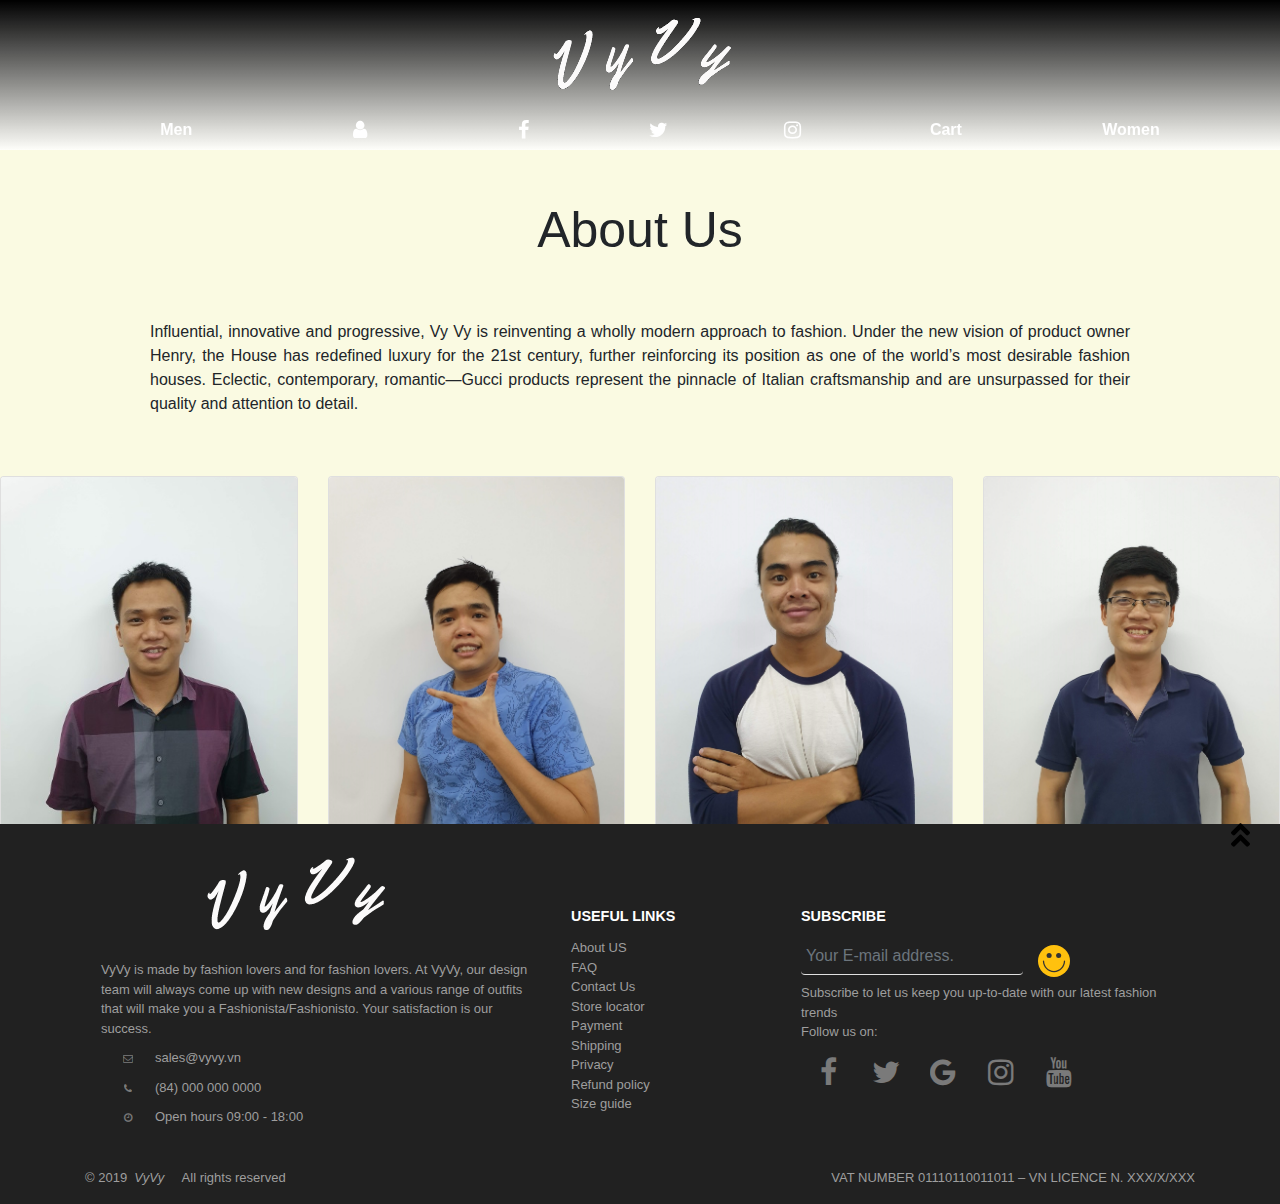
==== about.html @ 50156871 "aboutpage2" ====
<!DOCTYPE html>
<html>

<head>
  <meta charset="UTF-8">
  <link rel="stylesheet" href="https://cdnjs.cloudflare.com/ajax/libs/font-awesome/4.7.0/css/font-awesome.min.css">
  <link rel="stylesheet" href="https://stackpath.bootstrapcdn.com/bootstrap/4.3.1/css/bootstrap.min.css"
    integrity="sha384-ggOyR0iXCbMQv3Xipma34MD+dH/1fQ784/j6cY/iJTQUOhcWr7x9JvoRxT2MZw1T" crossorigin="anonymous" />
  <link rel="stylesheet" href="style.css" />
  <link rel="stylesheet" href="about.css" />
  <title>Shoes for everyone!</title>
  <meta name="viewport" content="width=device-width, initial-scale=1.0">
  <meta http-equiv="X-UA-Compatible" content="ie=edge">
</head>


<body class="newColorBody">
  <!-- START OF KHOA TEST NAV -->
  <div class="container-fluid fixtop">
    <div class="klogo">
      <img src="img/whitetoplogo.png"></div>
    <div class="container" id="menu">
      <div id="content-desktop">
        <div class="knavmenu">
          <ul>
            <li>Men
              <ul>
                <li>Collections</li>
                <li>Suits</li>
                <li>Tops</li>
                <li>Bottoms</li>
                <li>Shoes</li>
              </ul>
            </li>
          </ul>


          <ul>
            <li><a href="#" class="fa fa-user k-fa"></a></li>
          </ul>

          <ul><a href="#" class="fa fa-facebook k-fa"></a></ul>
          <ul><a href="#" class="fa fa-twitter k-fa"></a></ul>
          <ul><a href="#" class="fa fa-instagram k-fa"></a></ul>
          <ul>
            <li>Cart</li>
          </ul>


          <ul>

            <li>Women
              <ul>
                <li>Collections</li>
                <li>Dresses</li>
                <li>Tops</li>
                <li>Bottoms</li>
                <li>Sandals</li>
                
              </ul>
            </li>
          </ul>
        </div>
      </div>
   
      <div id="content-mobile">
        <div class="knavmenu">
          <ul>
            <li>Men
              <ul>
                <li>Collections</li>
                <li>Suits</li>
                <li>Tops</li>
                <li>Bottoms</li>
                <li>Shoes</li>
              </ul>
            </li>
          </ul>
          <ul>

            <li>Women
              <ul>
                <li>Collections</li>
                <li>Dresses</li>
                <li>Tops</li>
                <li>Bottoms</li>
                <li>Sandals</li>
              </ul>
            </li>
          </ul>
        </div>

      </div>
    </div>
  </div>



  <!-- END OF KHOA TEST NAV -->

  <!-- Body feature-->

  <!-- ABOUT PAGE BEGIN -->
  <div class="title container">
    <h1 class="header">About Us</h1>
  </div>
  <div class="about-vy">
    <p style="text-align:justify;">Influential, innovative and progressive, Vy Vy is reinventing a wholly modern approach to fashion. Under the new vision of product owner Henry, the House has redefined luxury for the 21st century, further reinforcing its position as one of the world’s most desirable fashion houses. Eclectic, contemporary, romantic—Gucci products represent the pinnacle of Italian craftsmanship and are unsurpassed for their quality and attention to detail.</p>
  </div>


  <div class="card-deck">
    <div class="card">
      <img src="img/henry.jpg" class="card-img-top" alt="...">
      <div class="card-body">
        <h5 class="card-title">Henry <br> Product Owner</h5>
        <p class="card-text"></p>
        <p class="card-text"><small class="text-muted"></small></p>
      </div>
    </div>
    <div class="card">
      <img src="img/khoa.jpg" class="card-img-top" alt="...">
      <div class="card-body">
        <h5 class="card-title">Khoa <br> Scrum Master</h5>
        <p class="card-text"></p>
        <p class="card-text"><small class="text-muted"></small></p>
      </div>
    </div>
    <div class="card">
      <img src="img/ray.jpg" class="card-img-top" alt="...">
      <div class="card-body">
        <h5 class="card-title">Ray <br> Developer</h5>
        <p class="card-text"></p>
        <p class="card-text"><small class="text-muted"></small></p>
      </div>
    </div>
    <div class="card">
      <img src="img/huy.jpg" class="card-img-top" alt="...">
      <div class="card-body">
        <h5 class="card-title">Huy <br> Developer</h5>
        <p class="card-text"></p>
        <p class="card-text"><small class="text-muted"></small></p>
      </div>
    </div>
  </div>
  

    <!--ABOUT PAGE END-->



    
      <!-- KHOA -->
      <!--Footer-->
      <footer class="container mt-5">
        <div class="footer container-fluid">
          <div class="footer1 container-fluid" style="padding-bottom:50px">
            <div class="container">
              <div class="navbar navbar-expand-lg navbar-light"
                style="display:inline-flexbox;justify-content:space-between">
                <div class="kfl">
                  <img src="img/botlogo.png" style="padding-left:20%">
                  <ul class="footerul">
                    <li>VyVy is made by fashion lovers and for fashion lovers. At VyVy, our design team will always come
                      up
                      with new designs and a various range of outfits that will make you a Fashionista/Fashionisto. Your
                      satisfaction is our success.
                    </li>
                    <li><i class="fa fa-envelope-o" style="font-size:10px;margin-bottom:-30px"></i>sales@vyvy.vn</li>
                    <li><i class="fa fa-phone" style="font-size:10px;margin-bottom:-40px"></i>(84) 000 000 0000</li>
                    <li><i class="fa fa-clock-o" style="font-size:10px;margin-bottom:-40px"></i>Open hours 09:00 - 18:00
                    </li>
                  </ul>
                </div>

                <div class="kfl" style="padding-top:50px">
                  <h class="footer-heading" style="margin-left:20px">USEFUL LINKS</h>
                  <ul class="footerul" style="margin-left:20px">
                    <li><a id="footerlink" href="#">About US</a></li>
                    <li><a id="footerlink" href="#">FAQ</a></li>
                    <li><a id="footerlink" href="#">Contact Us</a></li>
                    <li><a id="footerlink" href="#">Store locator</a></li>
                    <li><a id="footerlink" href="#">Payment</a></li>
                    <li><a id="footerlink" href="#">Shipping</a></li>
                    <li><a id="footerlink" href="#">Privacy</a></li>
                    <li><a id="footerlink" href="#">Refund policy</a></li>
                    <li><a id="footerlink" href="#">Size guide</a></li>
                  </ul>
                </div>
                <div class="kfl" style="padding-top:50px">
                  <h class="footer-heading">SUBSCRIBE</h>
                  <ul class="footerul">
                    <li>
                      <form class="form-inline" >

                        <label class="sr-only" for="inlineFormInputName2">Name</label>
                        <input type="text" class="form-control mb-2 mr-sm-2 kinput" id="inlineFormInputName2"
                          placeholder="Your E-mail address.">

                        <input type="submit" id="mybutton"></input>
                      </form>
                    </li>
                    <li>Subscribe to let us keep you up-to-date with our latest fashion trends</li>
                    <li>Follow us on:</li>
                    <li><a href="#" class="fa fa-facebook"></a>
                      <a href="#" class="fa fa-twitter"></a>
                      <a href="#" class="fa fa-google"></a>
                      <a href="#" class="fa fa-instagram"></a>
                      <a href="#" class="fa fa-youtube"></a></li>
                  </ul>
                </div>
              </div>
            </div>

          </div>
          <!-- THIS IS TO MAKE ANOTHER FOOTER RIGHTBELOW -->
          <div class="footer2 container-fluid ktopline">
            <div class="container copyrightcontent">
              <ul id="copyrightcontent">
                <li id="copyrightcontent">© 2019 <span style="font-style:italic"> &nbspVyVy &nbsp</span> &nbsp All
                  rights reserved</li>

              </ul>
              <ul id="copyrightcontent">
                <li id="copyrightcontent">VAT NUMBER 01110110011011 – VN LICENCE N. XXX/X/XXX </li>
              </ul>
            </div>
          </div>


        </div>
      </footer>


    </section>
    <a href="#"><img src="img/gototop.svg" class="backtotop" title="Go back to top"></i></a>




    <script src="https://code.jquery.com/jquery-3.3.1.slim.min.js"
      integrity="sha384-q8i/X+965DzO0rT7abK41JStQIAqVgRVzpbzo5smXKp4YfRvH+8abtTE1Pi6jizo"
      crossorigin="anonymous"></script>
    <script src="https://cdnjs.cloudflare.com/ajax/libs/popper.js/1.14.7/umd/popper.min.js"
      integrity="sha384-UO2eT0CpHqdSJQ6hJty5KVphtPhzWj9WO1clHTMGa3JDZwrnQq4sF86dIHNDz0W1"
      crossorigin="anonymous"></script>
    <script src="https://stackpath.bootstrapcdn.com/bootstrap/4.3.1/js/bootstrap.min.js"
      integrity="sha384-JjSmVgyd0p3pXB1rRibZUAYoIIy6OrQ6VrjIEaFf/nJGzIxFDsf4x0xIM+B07jRM"
      crossorigin="anonymous"></script>

</body>

</html>
---- style.css ----
/* Navbar CSS*/
#r-navbar-h {
  position: fixed;
  width: 100%;
  z-index: 2;
  background: linear-gradient(to bottom, #333231 0%, rgba(37,33,30,0) 100%);
  border-radius: 0;
  border: 0;
}
#r-navbar-h:hover {
  background-color: black;
}
.nav-content-container {
  display: flex;
  flex-direction: column;
  width: 100%
}
.nav-link {
  color: white;
}
.r-logo-img {
    margin-top: 10px;
    margin: 0 auto;
}

.gender-style {
    font-size: 25px;
}

nav li {
    padding: 20px;
}

.dropdown-menu {
    display: none;
    position: relative;
}

.mid-font {
    font-size: 25px;
    color: grey;
}

/* Left Nav bar */

.show {
  display: flex !important;
}
.dropdown-menu a:hover {
    background-color: grey;
}

.center-menu:hover .dropdown-menu {
    display: block;
}

.center-menu:hover .menu-button {
    background-color: transparent;
}

.center-menu:hover .dropdown-menu {
    display: flex;
}

.center-menu:hover .menu-button {
    background-color: transparent;

    /* Left Nav bar */

    /* Right Nav bar */
}

.center-menu1:hover .dropdown-menu {
    display: block;
}

.center-menu1:hover .menu-button {
    background-color: transparent;
}

.center-menu1:hover .dropdown-menu {
    display: flex;
}

/* Right Nav bar */

/* // Navbar CSS // */
/* Dropdown box */
.cust-drop {
  background-color: black;
}
.cust-drop a{
  color: white;
}

/*Middle*/
.section1 {

    height: 100vh;

}

.mkt-middle {
    display: flex;
    justify-content: center;
    width: 80%;
}

.section2 {
    width: 50%;
    height: 30%;
}

.kfooter {
    background-color: white;
    color: red;
}

.footer {
    display: flex;
    align-items: flex-end;
    justify-content: space-between;
    flex-wrap: wrap;
    height: auto;
    background-color: #212121;
    position: absolute;
    left: 0;
    right: 0;
    width: 100%;
    color: red;
    /* padding-bottom: 10px; */
}

.footer1 {
    display: flex;
    align-items: flex-end;
    justify-content: space-between;
    flex-wrap: wrap;
    height: auto;
    background-color: #212121;
    left: 0;
    right: 0;
    width: 100%;
    color: red;
    /* padding-bottom: 10px; */
}

.mkt-img {
    width: auto;
    height: 100%;
    /* Magic! */
    max-height: 43vh;
    justify-content: center;
    display: flex;
    margin-right: auto;
    margin-left: auto;


}

.mkt-middle {
    margin-top: 30px;
    justify-content: center;
}

/* this line should cover all page background-color, add to global later*/
.background-cover {
    /* background-image: url("https://encrypted-tbn0.gstatic.com/images?q=tbn:ANd9GcSEf2Cy1LoVlK8DS5nXKuWcp-Rj7kGvHmRHvFrRotINDenO2D0H"  ) */

    display: cover;
}

.newColorBody {
    background-color: rgb(250, 250, 226);
}

.mkt-text2 {
    display: flex;
    align-items: center;
    justify-content: center;
    flex-wrap: wrap;

}

.mkt-text3 {
    display: flex;
    justify-content: center;
    margin-top: 20px;
}

.divide {
    color: red;
}

.footer2 {
    display: flex;
    align-items: flex-end;
    justify-content: space-between;
    flex-wrap: wrap;
    height: auto;
    background-color: #212121;
    left: 0;
    right: 0;
    width: 100%;
    color: red;
    /* padding-bottom: 10px; */
}

.footerul {
    list-style: none;
    color: #9e9e9e;
    margin: 0;
    padding: 10px 20px 0 0;
    font-size: 13px;
    height: 160px;

}

.footerul li {
    list-style: none;
}

li.kresize {
    text-decoration: none !important;
    padding: inherit;
}


.footerul:hover {
    text-decoration: none;

}


.footer-heading {
    font-size: 0.9em;
    padding-top: 10px;
    text-transform: uppercase;
    font-weight: bold;
    color: white;
}

.kfl {
    max-width: 450px;
    vertical-align: top;
    min-width: 250px;
    padding-top: .5em
}

.kinput {
    color: inherit;
    padding: 10px 10px 10px 5px !important;
    display: block;
    width: 100%;
    border: none;
    border-bottom: 1px solid #e0e0e0;
    background: transparent;
    margin-bottom: 0;
    height: 36px;
    -webkit-transition-property: height;
    -webkit-transition-duration: 1s;
    transition-property: height;
    transition-duration: 1s;
}

.copyrightcontent {
    display: flex;
    justify-content: space-between;
    align-items: flex-start;
    flex-wrap:wrap;

}

ul#copyrightcontent {
    color: #9e9e9e;
    list-style: none;
    display: inline;
    justify-content: space-between;
    font-size: 13px;
    padding-top: 0;
    padding-left: 0px;

}

ul#copyrightcontent li {
    display: inline;
    list-style: none;
    justify-content: space-between;
    color: #9e9e9e;

}

a#footerlink {
    text-decoration: none;
    color: inherit;
}

a#footerlink:hover {
    text-decoration: none;
    color: red;
}

.kinput[type=text]:focus {
    color: inherit;
    padding: 10px 10px 10px 5px !important;
    display: block;
    width: 80%;
    border: none;
    border-bottom: 1px solid #e0e0e0;
    background: transparent;
    margin-bottom: 0;
    height: 50px;

}

.kinput[type=text]:hover {
    height: 50px;
}

.kinput:focus + #mybutton { 
    background: url(/img/in-love.svg) no-repeat;
    height:45px;
}
.kinput:hover + #mybutton { 
    background: url(/img/in-love.svg) no-repeat;
    height:45px;
}

#mybutton {
    background: url(/img/happy.svg) no-repeat;
    background-size: 70%;
    background-position: center;
    cursor: pointer;
    color: transparent;
    width: 45px;
    height: 45px;
    border: none;
}

#mybutton:hover {
    background: url(/img/in-love.svg) no-repeat;
    background-size: 70%;
    background-position: center;
    cursor: pointer;
    color: transparent;
    width: 45px;
    height: 45px;
    border: none;
}

#mybutton:focus {
    background: url(/img/in-love.svg) no-repeat;
    background-size: 70%;
    background-position: center;
    cursor: pointer;
    color: transparent;
    width: 45px;
    height: 45px;
    border: none;
}



.ktopline {

    border: none;
    /* border-top: 1px solid #9e9e9e; */
    width: 100%;
    margin: 0;
    padding: 0;
}

/* Socialmedia icon */
.fa {
    padding: 10px;
    font-size: 30px;
    width: 50px;
    text-align: center;
    text-decoration: none;
    margin: 5px 2px;
    border-radius: 50%;
    opacity: 0.4;
    color: white;
}

.fa:hover {
    opacity: 0.99;
    color: red;
}

.r-fa {
    padding: 10px;
    font-size: 20px;
    width: 50px;
    text-align: center;
    text-decoration: none;
    margin: 5px 2px;
    border-radius: 50%;
    opacity: 0.4;
    color: black;
}

.r-fa:hover {
    opacity: 0.99;
    color: red;
}

/*   
  .fa-facebook {
    background: #3B5998;
    color: white;
  }
  
  .fa-twitter {
    background: #55ACEE;
    color: white;
  }
  
  .fa-google {
    background: #dd4b39;
    color: white;
  }
  
  .fa-linkedin {
    background: #007bb5;
    color: white;
  }
  
  .fa-youtube {
    background: #bb0000;
    color: white;
  }
  
  .fa-instagram {
    background: #125688;
    color: white;
  }
  
  .fa-pinterest {
    background: #cb2027;
    color: white;
  }
  
  .fa-snapchat-ghost {
    background: #fffc00;
    color: white;
    text-shadow: -1px 0 black, 0 1px black, 1px 0 black, 0 -1px black;
  }
  
  .fa-skype {
    background: #00aff0;
    color: white;
  }
  
  .fa-android {
    background: #a4c639;
    color: white;
  }
  
  .fa-dribbble {
    background: #ea4c89;
    color: white;
  }
  
  .fa-vimeo {
    background: #45bbff;
    color: white;
  }
  
  .fa-tumblr {
    background: #2c4762;
    color: white;
  }
  
  .fa-vine {
    background: #00b489;
    color: white;
  }
  
  .fa-foursquare {
    background: #45bbff;
    color: white;
  }
  
  .fa-stumbleupon {
    background: #eb4924;
    color: white;
  }
  
  .fa-flickr {
    background: #f40083;
    color: white;
  }
  
  .fa-yahoo {
    background: #430297;
    color: white;
  }
  
  .fa-soundcloud {
    background: #ff5500;
    color: white;
  }
  
  .fa-reddit {
    background: #ff5700;
    color: white;
  }
  
  .fa-rss {
    background: #ff6600;
    color: white;
  } */

.containerfix {
    display: flex;
    width: 100%;
    justify-content: space-around;
    height: 4em;
}

/*this code make the navigation come to circle*/


#mkground {
    width: 5px;
    height: 5px;
    border: 1px solid #fff;
    border-radius: 10px;
    margin: 0 7px;
}

.backtotop {
    position: fixed;
    float: right;
    right: 30px;
    bottom: 50px;
    height: 30px;
    color: white;
    z-index: 99;
}

/* START OF KHOA TEST NAV */
.fixtop {
    position: fixed;
    top: 0;
    height: 150px;
    z-index: 1000;
    margin: 0;
    padding: 0;
    background-color: rgba(255, 255, 255, 0.1);
    background-image: linear-gradient(rgba(0, 0, 0, 1), rgba(255, 255, 255, 0.1));
}

.fixtop:hover{
    background-color: rgba(255, 255, 255, 0.8);
}

.container-fluid {
    background-color: none;
    margin: 0;
    padding: 0;

}

#menu {
    position: relative;
    background-color: none;
    text-decoration: none;
    height: auto;
    padding:0;
    margin-top:-10px;
    

}

#menu li {
    background-color: none;
    padding: 30px;
    height: 40px;
    list-style: none;
    line-height: auto;
    float: left;
    display: flex;
    justify-content: center;
    align-items: center;
    color:white;
    font-weight:bold;
}
#menu li:hover{
  color:red;
}
#menu ul {padding-bottom:-10px;}

#menu li>ul {
    display: none;
}

/* #menu > ul > li {
  border: 2px solid white;
} */
/* #menu > ul > li:hover {
  border: 2px solid black;

} */

#menu li:hover>ul {
    display: flex;
    justify-content: space-around;
    align-items: center;
    position: absolute;
    background-color: rgba(255, 255, 255, 0.8);
    color: black;
    top: 40px;
    margin-bottom:10px;
    margin-top:10px;

    left: 0%;
    right: 0%;
    padding-bottom:20px;
    width: 100%;
    flex-wrap:wrap;
  }

#menu li ul li {
    float: left;
    position: relative;
    display: flex;
    justify-content: space-around;
    flex-wrap:wrap;
    text-align: center;
    align-items: center;
    color:black;

}

/* fixt top for mobile */
.fixtop1 {
    position: fixed;
    top: 0;
    height: 40px;
    z-index: 99;
    margin: 0;
    padding: 0;
    /* background-color: rgba(255, 255, 255, 0.1); */
    /* background-image: linear-gradient(rgba(0, 0, 0, 1), rgba(255, 255, 255, 0.1)); */
background-color:rgba(21,21,21,0.5);
}

.fixtop1:hover{
    /* background-color: rgba(255, 255, 255, 0.8); */
    background-color:#212121;
}

/* MENU 1 for mobile */
#menu1 {
    position: relative;
    background-color: none;
    text-decoration: none;
    height: auto;
    padding:0;
    margin-top:-10px;
    

}

#menu1 li {
    background-color: none;
    padding: 30px;
    height: 40px;
    list-style: none;
    line-height: auto;
    float: left;
    display: flex;
    justify-content: center;
    align-items: center;
    color:white;
    font-weight:bold;
}
#menu1 li:hover{
  color:red;
}
#menu1 ul {padding-bottom:-10px;}

#menu1 li>ul {
    display: none;
}

/* #menu1 > ul > li {
  border: 2px solid white;
} */
/* #menu1 > ul > li:hover {
  border: 2px solid black;

} */

#menu1 li:hover>ul {
    display: flex;
    justify-content: space-around;
    align-items: center;
    position: absolute;
    background-color: rgba(255, 255, 255, 0.8);
    color: black;
    top: 40px;
    margin-bottom:10px;
    margin-top:10px;
    left: 0%;
    right: 0%;
    padding-bottom:20px;
    width: 100%;
    flex-wrap:wrap;
  }

#menu1 li ul li {
    float: left;
    position: relative;
    display: flex;
    justify-content: space-around;
    flex-wrap:wrap;
    text-align: center;
    align-items: center;
    color:black

}

.knavmenu {
    display: flex;
    height: auto;
    background-color: none;
    justify-content: space-around;
    text-align: center;
    align-items: center;
    margin: 0;
    padding: 0;
    z-index:100;

}

.klogo {
    display: block;
    text-align: center;
}

.k-fa {
  padding: 10px;
  font-size: 20px;
  width: 50px;
  text-align: center;
  text-decoration: none;
  margin: 5px 2px;
  border-radius: 50%;
  opacity: 1;
  color: White !important;
}

.k-fa:hover {
  opacity: 0.99;
  color: red !important;
}
#content-desktop {display: block;}
#content-mobile {display: none;}

@media screen and (max-width: 768px) {

#content-desktop {display: none;}
#content-mobile {display: block;}

}
/* End OF KHOA TEST NAV */
---- about.css ----
/* Navbar CSS*/
#r-navbar-h {
    position: fixed;
    width: 100%;
    z-index: 2;
    background: linear-gradient(to bottom, #333231 0%, rgba(37,33,30,0) 100%);
    border-radius: 0;
    border: 0;
  }
  #r-navbar-h:hover {
    background-color: black;
  }
  .nav-content-container {
    display: flex;
    flex-direction: column;
    width: 100%
  }
  .nav-link {
    color: white;
  }
  .r-logo-img {
      margin-top: 10px;
      margin: 0 auto;
  }
  
  .gender-style {
      font-size: 25px;
  }
  
  nav li {
      padding: 20px;
  }
  
  .dropdown-menu {
      display: none;
      position: relative;
  }
  
  .mid-font {
      font-size: 25px;
      color: grey;
  }
  
  /* Left Nav bar */
  
  .show {
    display: flex !important;
  }
  .dropdown-menu a:hover {
      background-color: grey;
  }
  
  .center-menu:hover .dropdown-menu {
      display: block;
  }
  
  .center-menu:hover .menu-button {
      background-color: transparent;
  }
  
  .center-menu:hover .dropdown-menu {
      display: flex;
  }
  
  .center-menu:hover .menu-button {
      background-color: transparent;
  
      /* Left Nav bar */
  
      /* Right Nav bar */
  }
  
  .center-menu1:hover .dropdown-menu {
      display: block;
  }
  
  .center-menu1:hover .menu-button {
      background-color: transparent;
  }
  
  .center-menu1:hover .dropdown-menu {
      display: flex;
  }
  
  /* Right Nav bar */
  
  /* // Navbar CSS // */
  /* Dropdown box */
  .cust-drop {
    background-color: black;
  }
  .cust-drop a{
    color: white;
  }
  
  /*Middle*/
  .section1 {
  
      height: 100vh;
  
  }
  
  .mkt-middle {
      display: flex;
      justify-content: center;
      width: 80%;
  }
  
  .section2 {
      width: 50%;
      height: 30%;
  }
  
  .kfooter {
      background-color: white;
      color: red;
  }
  
  .footer {
      display: flex;
      align-items: flex-end;
      justify-content: space-between;
      flex-wrap: wrap;
      height: auto;
      background-color: #212121;
      position: absolute;
      left: 0;
      right: 0;
      width: 100%;
      color: red;
      /* padding-bottom: 10px; */
  }
  
  .footer1 {
      display: flex;
      align-items: flex-end;
      justify-content: space-between;
      flex-wrap: wrap;
      height: auto;
      background-color: #212121;
      left: 0;
      right: 0;
      width: 100%;
      color: red;
      /* padding-bottom: 10px; */
  }
  
  .mkt-img {
      width: auto;
      height: 100%;
      /* Magic! */
      max-height: 43vh;
      justify-content: center;
      display: flex;
      margin-right: auto;
      margin-left: auto;
  
  
  }
  
  .mkt-middle {
      margin-top: 30px;
      justify-content: center;
  }
  
  /* this line should cover all page background-color, add to global later*/
  .background-cover {
      /* background-image: url("https://encrypted-tbn0.gstatic.com/images?q=tbn:ANd9GcSEf2Cy1LoVlK8DS5nXKuWcp-Rj7kGvHmRHvFrRotINDenO2D0H"  ) */
  
      display: cover;
  }
  
  .newColorBody {
      background-color: rgb(250, 250, 226);
  }
  
  .mkt-text2 {
      display: flex;
      align-items: center;
      justify-content: center;
      flex-wrap: wrap;
  
  }
  
  .mkt-text3 {
      display: flex;
      justify-content: center;
      margin-top: 20px;
  }
  
  .divide {
      color: red;
  }
  
  .footer2 {
      display: flex;
      align-items: flex-end;
      justify-content: space-between;
      flex-wrap: wrap;
      height: auto;
      background-color: #212121;
      left: 0;
      right: 0;
      width: 100%;
      color: red;
      /* padding-bottom: 10px; */
  }
  
  .footerul {
      list-style: none;
      color: #9e9e9e;
      margin: 0;
      padding: 10px 20px 0 0;
      font-size: 13px;
      height: 160px;
  
  }
  
  .footerul li {
      list-style: none;
  }
  
  li.kresize {
      text-decoration: none !important;
      padding: inherit;
  }
  
  
  .footerul:hover {
      text-decoration: none;
  
  }
  
  
  .footer-heading {
      font-size: 0.9em;
      padding-top: 10px;
      text-transform: uppercase;
      font-weight: bold;
      color: white;
  }
  
  .kfl {
      max-width: 450px;
      vertical-align: top;
      min-width: 250px;
      padding-top: .5em
  }
  
  .kinput {
      color: inherit;
      padding: 10px 10px 10px 5px !important;
      display: block;
      width: 100%;
      border: none;
      border-bottom: 1px solid #e0e0e0;
      background: transparent;
      margin-bottom: 0;
      height: 36px;
      -webkit-transition-property: height;
      -webkit-transition-duration: 1s;
      transition-property: height;
      transition-duration: 1s;
  }
  
  .copyrightcontent {
      display: flex;
      justify-content: space-between;
      align-items: flex-start;
      flex-wrap:wrap;
  
  }
  
  ul#copyrightcontent {
      color: #9e9e9e;
      list-style: none;
      display: inline;
      justify-content: space-between;
      font-size: 13px;
      padding-top: 0;
      padding-left: 0px;
  
  }
  
  ul#copyrightcontent li {
      display: inline;
      list-style: none;
      justify-content: space-between;
      color: #9e9e9e;
  
  }
  
  a#footerlink {
      text-decoration: none;
      color: inherit;
  }
  
  a#footerlink:hover {
      text-decoration: none;
      color: red;
  }
  
  .kinput[type=text]:focus {
      color: inherit;
      padding: 10px 10px 10px 5px !important;
      display: block;
      width: 80%;
      border: none;
      border-bottom: 1px solid #e0e0e0;
      background: transparent;
      margin-bottom: 0;
      height: 50px;
  
  }
  
  .kinput[type=text]:hover {
      height: 50px;
  }
  
  .kinput:focus + #mybutton { 
      background: url(/img/in-love.svg) no-repeat;
      height:45px;
  }
  .kinput:hover + #mybutton { 
      background: url(/img/in-love.svg) no-repeat;
      height:45px;
  }
  
  #mybutton {
      background: url(/img/happy.svg) no-repeat;
      background-size: 70%;
      background-position: center;
      cursor: pointer;
      color: transparent;
      width: 45px;
      height: 45px;
      border: none;
  }
  
  #mybutton:hover {
      background: url(/img/in-love.svg) no-repeat;
      background-size: 70%;
      background-position: center;
      cursor: pointer;
      color: transparent;
      width: 45px;
      height: 45px;
      border: none;
  }
  
  #mybutton:focus {
      background: url(/img/in-love.svg) no-repeat;
      background-size: 70%;
      background-position: center;
      cursor: pointer;
      color: transparent;
      width: 45px;
      height: 45px;
      border: none;
  }
  
  
  
  .ktopline {
  
      border: none;
      /* border-top: 1px solid #9e9e9e; */
      width: 100%;
      margin: 0;
      padding: 0;
  }
  
  /* Socialmedia icon */
  .fa {
      padding: 10px;
      font-size: 30px;
      width: 50px;
      text-align: center;
      text-decoration: none;
      margin: 5px 2px;
      border-radius: 50%;
      opacity: 0.4;
      color: white;
  }
  
  .fa:hover {
      opacity: 0.99;
      color: red;
  }
  
  .r-fa {
      padding: 10px;
      font-size: 20px;
      width: 50px;
      text-align: center;
      text-decoration: none;
      margin: 5px 2px;
      border-radius: 50%;
      opacity: 0.4;
      color: black;
  }
  
  .r-fa:hover {
      opacity: 0.99;
      color: red;
  }
  
  /*   
    .fa-facebook {
      background: #3B5998;
      color: white;
    }
    
    .fa-twitter {
      background: #55ACEE;
      color: white;
    }
    
    .fa-google {
      background: #dd4b39;
      color: white;
    }
    
    .fa-linkedin {
      background: #007bb5;
      color: white;
    }
    
    .fa-youtube {
      background: #bb0000;
      color: white;
    }
    
    .fa-instagram {
      background: #125688;
      color: white;
    }
    
    .fa-pinterest {
      background: #cb2027;
      color: white;
    }
    
    .fa-snapchat-ghost {
      background: #fffc00;
      color: white;
      text-shadow: -1px 0 black, 0 1px black, 1px 0 black, 0 -1px black;
    }
    
    .fa-skype {
      background: #00aff0;
      color: white;
    }
    
    .fa-android {
      background: #a4c639;
      color: white;
    }
    
    .fa-dribbble {
      background: #ea4c89;
      color: white;
    }
    
    .fa-vimeo {
      background: #45bbff;
      color: white;
    }
    
    .fa-tumblr {
      background: #2c4762;
      color: white;
    }
    
    .fa-vine {
      background: #00b489;
      color: white;
    }
    
    .fa-foursquare {
      background: #45bbff;
      color: white;
    }
    
    .fa-stumbleupon {
      background: #eb4924;
      color: white;
    }
    
    .fa-flickr {
      background: #f40083;
      color: white;
    }
    
    .fa-yahoo {
      background: #430297;
      color: white;
    }
    
    .fa-soundcloud {
      background: #ff5500;
      color: white;
    }
    
    .fa-reddit {
      background: #ff5700;
      color: white;
    }
    
    .fa-rss {
      background: #ff6600;
      color: white;
    } */
  
  .containerfix {
      display: flex;
      width: 100%;
      justify-content: space-around;
      height: 4em;
  }
  
  /*this code make the navigation come to circle*/
  
  
  #mkground {
      width: 5px;
      height: 5px;
      border: 1px solid #fff;
      border-radius: 10px;
      margin: 0 7px;
  }
  
  .backtotop {
      position: fixed;
      float: right;
      right: 30px;
      bottom: 50px;
      height: 30px;
      color: white;
      z-index: 99;
  }
  
  /* START OF KHOA TEST NAV */
  .fixtop {
      position: fixed;
      top: 0;
      height: 150px;
      z-index: 1000;
      margin: 0;
      padding: 0;
      background-color: rgba(255, 255, 255, 0.1);
      background-image: linear-gradient(rgba(0, 0, 0, 1), rgba(255, 255, 255, 0.1));
  }
  
  .fixtop:hover{
      background-color: rgba(255, 255, 255, 0.8);
  }
  
  .container-fluid {
      background-color: none;
      margin: 0;
      padding: 0;
  
  }
  
  #menu {
      position: relative;
      background-color: none;
      text-decoration: none;
      height: auto;
      padding:0;
      margin-top:-10px;
      
  
  }
  
  #menu li {
      background-color: none;
      padding: 30px;
      height: 40px;
      list-style: none;
      line-height: auto;
      float: left;
      display: flex;
      justify-content: center;
      align-items: center;
  }
  #menu li:hover{
    color:red;
  }
  #menu ul {padding-bottom:-10px;}
  
  #menu li>ul {
      display: none;
  }
  
  /* #menu > ul > li {
    border: 2px solid white;
  } */
  /* #menu > ul > li:hover {
    border: 2px solid black;
  
  } */
  
  #menu li:hover>ul {
      display: flex;
      justify-content: space-around;
      align-items: center;
      position: absolute;
      background-color: rgba(255, 255, 255, 0.8);
      color: black;
      top: 40px;
      margin-bottom:10px;
      margin-top:10px;
  
      left: 0%;
      right: 0%;
      padding-bottom:20px;
      width: 100%;
      flex-wrap:wrap;
    }
  
  #menu li ul li {
      float: left;
      position: relative;
      display: flex;
      justify-content: space-around;
      flex-wrap:wrap;
      text-align: center;
      align-items: center;
  
  }
  
  .knavmenu {
      display: flex;
      height: auto;
      background-color: none;
      justify-content: space-around;
      text-align: center;
      align-items: center;
      margin: 0;
      padding: 0;
      z-index:100;
  
  }
  
  .klogo {
      display: block;
      text-align: center;
  }
  
  .k-fa {
    padding: 10px;
    font-size: 20px;
    width: 50px;
    text-align: center;
    text-decoration: none;
    margin: 5px 2px;
    border-radius: 50%;
    opacity: 1;
    color: white !important;
  }
  
  .k-fa:hover {
    opacity: 0.99;
    color: red !important;
  }
  #content-desktop {display: block;}
  #content-mobile {display: none;}
  
  @media screen and (max-width: 768px) {
  
  #content-desktop {display: none;}
  #content-mobile {display: block;}
  
  }
  /* End OF KHOA TEST NAV */



 
  /* ABOUT PAGE CSS */
  .title {
      text-align: center;
      margin-top: 200px;
  }
  .header {
      font-size: 50px;
      font-family: -apple-system, BlinkMacSystemFont, 'Segoe UI', Roboto, Oxygen, Ubuntu, Cantarell, 'Open Sans', 'Helvetica Neue', sans-serif
  }
  .card-deck {
    display:relative;
    height: 300px;
    margin-top: 0px;
    margin-bottom: 0px;
  }
  .card-body {
   text-align: center;
  }
  .about-vy {
      text-align: center;
      margin: 60px 150px 60px 150px;
  }
  .img {
    image-orientation: from-image;
}
.card-title {
    line-height: 1.5em;
}

  /* ABOUT PAGE CSS */
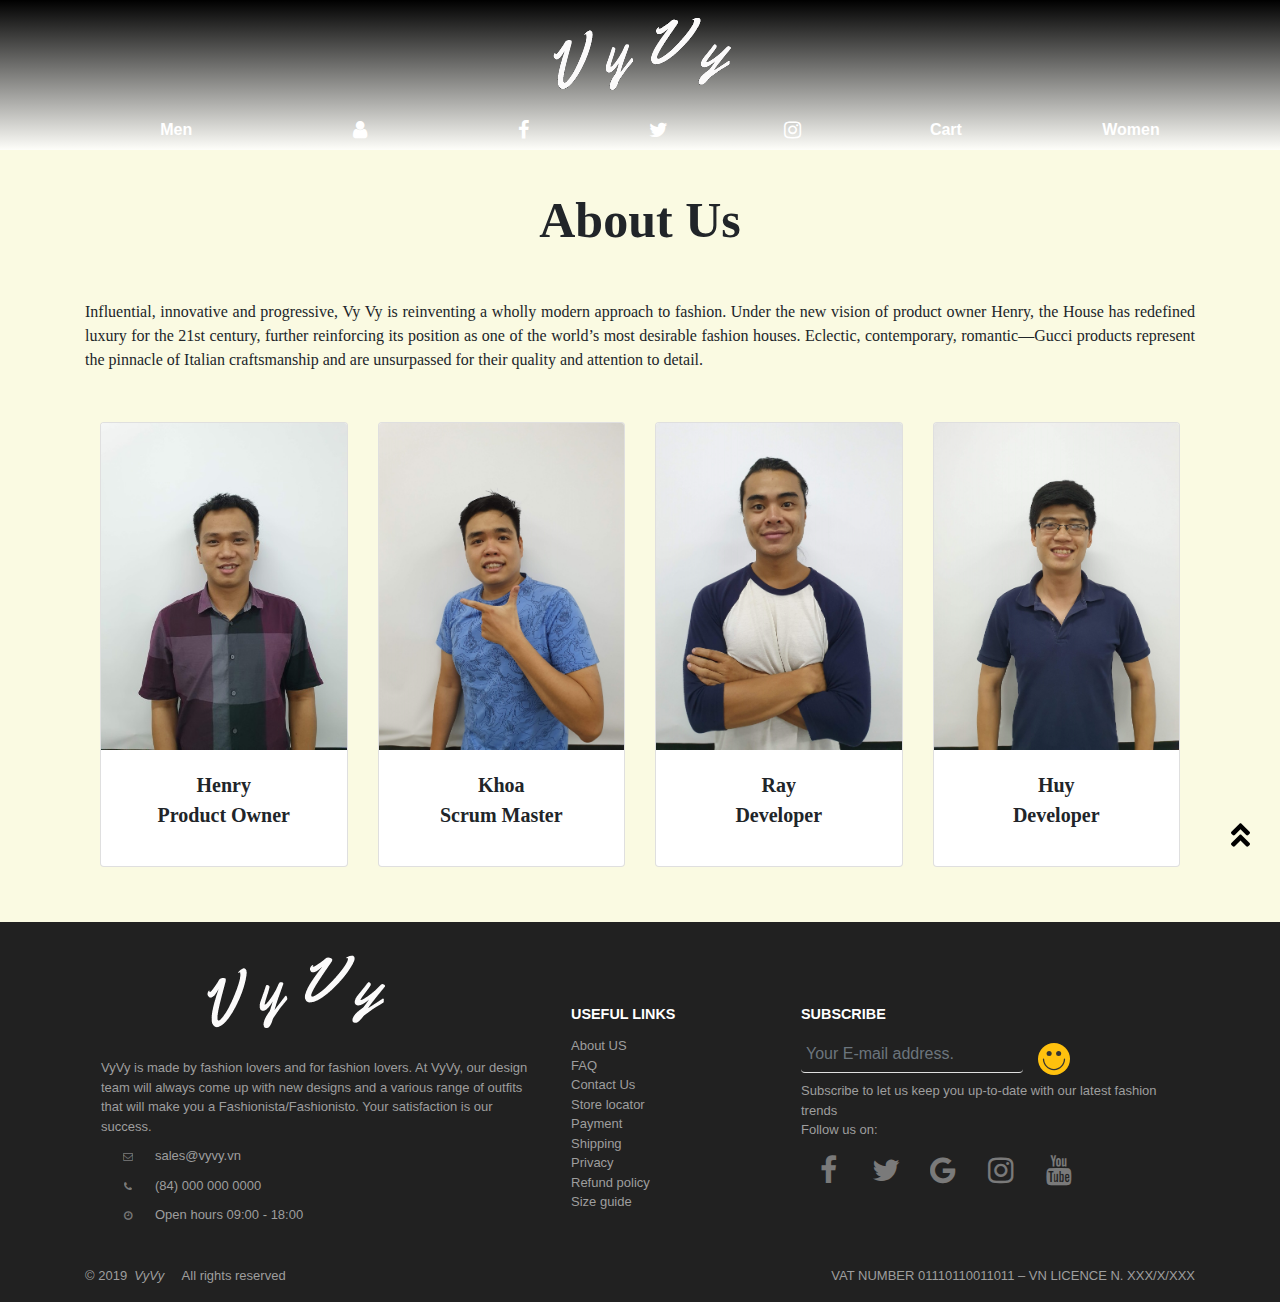
==== commit b0eb2c2f: "changestoabout4" ====
--- a/about.html
+++ b/about.html
@@ -16,11 +16,14 @@
 
 <body class="newColorBody">
   <!-- START OF KHOA TEST NAV -->
-  <div class="container-fluid fixtop">
-    <div class="klogo">
-      <img src="img/whitetoplogo.png"></div>
-    <div class="container" id="menu">
-      <div id="content-desktop">
+  <div id="content-desktop">
+    <div class="container-fluid fixtop">
+      <!-- start of desktop -->
+
+      <div class="klogo">
+        <img src="img/whitetoplogo.png">
+      </div>
+      <div class="container" id="menu">
         <div class="knavmenu">
           <ul>
             <li>Men
@@ -56,14 +59,40 @@
                 <li>Tops</li>
                 <li>Bottoms</li>
                 <li>Sandals</li>
-                
+
               </ul>
             </li>
           </ul>
         </div>
-      </div>
-   
-      <div id="content-mobile">
+
+
+
+
+
+
+
+
+
+
+
+
+
+
+        <!-- end of desktop -->
+        <!-- start of mobile -->
+
+        <!-- end of mobile -->
+      </div>
+    </div> <!-- end of fixtop -->
+  </div>
+
+
+  <div id="content-mobile">
+    <div class="container-fluid fixtop1">
+      <div class="klogo">
+        <!-- <img src="img/whitetoplogo.png"> -->
+      </div>
+      <div class="container" id="menu1">
         <div class="knavmenu">
           <ul>
             <li>Men
@@ -76,6 +105,11 @@
               </ul>
             </li>
           </ul>
+
+          <!-- for mobile logo -->
+          <ul><img src="img/whitetoplogo.png" style="height:50px"></ul>
+
+          <!-- end of mobile logo -->
           <ul>
 
             <li>Women
@@ -85,168 +119,234 @@
                 <li>Tops</li>
                 <li>Bottoms</li>
                 <li>Sandals</li>
+
               </ul>
             </li>
           </ul>
         </div>
 
+
+
+
+
+
+
+
+
+
+
+
+
+
+        <!-- end of desktop -->
+        <!-- start of mobile -->
+
+        <!-- end of mobile -->
       </div>
     </div>
   </div>
 
 
 
+
+
   <!-- END OF KHOA TEST NAV -->
+  <!-- save for later use -->
+  <!-- <div id="content-mobile">
+    <div class="knavmenu">
+      <ul>
+        <li>Men
+          <ul>
+            <li>Collections</li>
+            <li>Suits</li>
+            <li>Tops</li>
+            <li>Bottoms</li>
+            <li>Shoes</li>
+          </ul>
+        </li>
+      </ul>
+      <ul>
+
+        <li>Women
+          <ul>
+            <li>Collections</li>
+            <li>Dresses</li>
+            <li>Tops</li>
+            <li>Bottoms</li>
+            <li>Sandals</li>
+          </ul>
+        </li>
+      </ul>
+    </div>
+
+  </div> -->
+
+  <!-- end save -->
+
+
+
+
+
+
+
+
+
 
   <!-- Body feature-->
 
+  <!-- HUY JOB HERE -->
+  <!-- Body feature-->
+
   <!-- ABOUT PAGE BEGIN -->
-  <div class="title container">
-    <h1 class="header">About Us</h1>
+  <div class="title container container-font">
+    <h1 class="header-font">About Us</h1>
+    <div class="about-vy">
+      <p style="text-align:justify;">Influential, innovative and progressive, Vy Vy is reinventing a wholly modern
+        approach to fashion. Under the new vision of product owner Henry, the House has redefined luxury for the 21st
+        century, further reinforcing its position as one of the world’s most desirable fashion houses. Eclectic,
+        contemporary, romantic—Gucci products represent the pinnacle of Italian craftsmanship and are unsurpassed for
+        their quality and attention to detail.</p>
+    </div>
+
+    <div class="container">
+      <div class="card-deck">
+        <div class="card">
+          <img src="img/henry.jpg" class="card-img-top" alt="...">
+          <div class="card-body">
+            <h5 class="card-title">Henry <br> Product Owner</h5>
+            <p class="card-text"></p>
+            <p class="card-text"><small class="text-muted"></small></p>
+          </div>
+        </div>
+        <div class="card">
+          <img src="img/khoa.jpg" class="card-img-top" alt="...">
+          <div class="card-body">
+            <h5 class="card-title">Khoa <br> Scrum Master</h5>
+            <p class="card-text"></p>
+            <p class="card-text"><small class="text-muted"></small></p>
+          </div>
+        </div>
+        <div class="card">
+          <img src="img/ray.jpg" class="card-img-top" alt="...">
+          <div class="card-body">
+            <h5 class="card-title">Ray <br> Developer</h5>
+            <p class="card-text"></p>
+            <p class="card-text"><small class="text-muted"></small></p>
+          </div>
+        </div>
+        <div class="card">
+          <img src="img/huy.jpg" class="card-img-top" alt="...">
+          <div class="card-body">
+            <h5 class="card-title">Huy <br> Developer</h5>
+            <p class="card-text"></p>
+            <p class="card-text"><small class="text-muted"></small></p>
+          </div>
+        </div>
+      </div>
+    </div>
   </div>
-  <div class="about-vy">
-    <p style="text-align:justify;">Influential, innovative and progressive, Vy Vy is reinventing a wholly modern approach to fashion. Under the new vision of product owner Henry, the House has redefined luxury for the 21st century, further reinforcing its position as one of the world’s most desirable fashion houses. Eclectic, contemporary, romantic—Gucci products represent the pinnacle of Italian craftsmanship and are unsurpassed for their quality and attention to detail.</p>
-  </div>
-
-
-  <div class="card-deck">
-    <div class="card">
-      <img src="img/henry.jpg" class="card-img-top" alt="...">
-      <div class="card-body">
-        <h5 class="card-title">Henry <br> Product Owner</h5>
-        <p class="card-text"></p>
-        <p class="card-text"><small class="text-muted"></small></p>
-      </div>
-    </div>
-    <div class="card">
-      <img src="img/khoa.jpg" class="card-img-top" alt="...">
-      <div class="card-body">
-        <h5 class="card-title">Khoa <br> Scrum Master</h5>
-        <p class="card-text"></p>
-        <p class="card-text"><small class="text-muted"></small></p>
-      </div>
-    </div>
-    <div class="card">
-      <img src="img/ray.jpg" class="card-img-top" alt="...">
-      <div class="card-body">
-        <h5 class="card-title">Ray <br> Developer</h5>
-        <p class="card-text"></p>
-        <p class="card-text"><small class="text-muted"></small></p>
-      </div>
-    </div>
-    <div class="card">
-      <img src="img/huy.jpg" class="card-img-top" alt="...">
-      <div class="card-body">
-        <h5 class="card-title">Huy <br> Developer</h5>
-        <p class="card-text"></p>
-        <p class="card-text"><small class="text-muted"></small></p>
-      </div>
-    </div>
-  </div>
-  
-
-    <!--ABOUT PAGE END-->
-
-
-
-    
-      <!-- KHOA -->
-      <!--Footer-->
-      <footer class="container mt-5">
-        <div class="footer container-fluid">
-          <div class="footer1 container-fluid" style="padding-bottom:50px">
-            <div class="container">
-              <div class="navbar navbar-expand-lg navbar-light"
-                style="display:inline-flexbox;justify-content:space-between">
-                <div class="kfl">
-                  <img src="img/botlogo.png" style="padding-left:20%">
-                  <ul class="footerul">
-                    <li>VyVy is made by fashion lovers and for fashion lovers. At VyVy, our design team will always come
-                      up
-                      with new designs and a various range of outfits that will make you a Fashionista/Fashionisto. Your
-                      satisfaction is our success.
-                    </li>
-                    <li><i class="fa fa-envelope-o" style="font-size:10px;margin-bottom:-30px"></i>sales@vyvy.vn</li>
-                    <li><i class="fa fa-phone" style="font-size:10px;margin-bottom:-40px"></i>(84) 000 000 0000</li>
-                    <li><i class="fa fa-clock-o" style="font-size:10px;margin-bottom:-40px"></i>Open hours 09:00 - 18:00
-                    </li>
-                  </ul>
-                </div>
-
-                <div class="kfl" style="padding-top:50px">
-                  <h class="footer-heading" style="margin-left:20px">USEFUL LINKS</h>
-                  <ul class="footerul" style="margin-left:20px">
-                    <li><a id="footerlink" href="#">About US</a></li>
-                    <li><a id="footerlink" href="#">FAQ</a></li>
-                    <li><a id="footerlink" href="#">Contact Us</a></li>
-                    <li><a id="footerlink" href="#">Store locator</a></li>
-                    <li><a id="footerlink" href="#">Payment</a></li>
-                    <li><a id="footerlink" href="#">Shipping</a></li>
-                    <li><a id="footerlink" href="#">Privacy</a></li>
-                    <li><a id="footerlink" href="#">Refund policy</a></li>
-                    <li><a id="footerlink" href="#">Size guide</a></li>
-                  </ul>
-                </div>
-                <div class="kfl" style="padding-top:50px">
-                  <h class="footer-heading">SUBSCRIBE</h>
-                  <ul class="footerul">
-                    <li>
-                      <form class="form-inline" >
-
-                        <label class="sr-only" for="inlineFormInputName2">Name</label>
-                        <input type="text" class="form-control mb-2 mr-sm-2 kinput" id="inlineFormInputName2"
-                          placeholder="Your E-mail address.">
-
-                        <input type="submit" id="mybutton"></input>
-                      </form>
-                    </li>
-                    <li>Subscribe to let us keep you up-to-date with our latest fashion trends</li>
-                    <li>Follow us on:</li>
-                    <li><a href="#" class="fa fa-facebook"></a>
-                      <a href="#" class="fa fa-twitter"></a>
-                      <a href="#" class="fa fa-google"></a>
-                      <a href="#" class="fa fa-instagram"></a>
-                      <a href="#" class="fa fa-youtube"></a></li>
-                  </ul>
-                </div>
-              </div>
+  <!--ABOUT PAGE END-->
+
+
+
+
+  <!-- KHOA -->
+  <!--Footer-->
+  <footer class="container mt-5">
+    <div class="footer container-fluid">
+      <div class="footer1 container-fluid" style="padding-bottom:50px">
+        <div class="container">
+          <div class="navbar navbar-expand-lg navbar-light"
+            style="display:inline-flexbox;justify-content:space-between">
+            <div class="kfl">
+              <img src="img/botlogo.png" style="padding-left:20%">
+              <ul class="footerul">
+                <li>VyVy is made by fashion lovers and for fashion lovers. At VyVy, our design team will always come
+                  up
+                  with new designs and a various range of outfits that will make you a Fashionista/Fashionisto. Your
+                  satisfaction is our success.
+                </li>
+                <li><i class="fa fa-envelope-o" style="font-size:10px;margin-bottom:-30px"></i>sales@vyvy.vn</li>
+                <li><i class="fa fa-phone" style="font-size:10px;margin-bottom:-40px"></i>(84) 000 000 0000</li>
+                <li><i class="fa fa-clock-o" style="font-size:10px;margin-bottom:-40px"></i>Open hours 09:00 - 18:00
+                </li>
+              </ul>
             </div>
 
-          </div>
-          <!-- THIS IS TO MAKE ANOTHER FOOTER RIGHTBELOW -->
-          <div class="footer2 container-fluid ktopline">
-            <div class="container copyrightcontent">
-              <ul id="copyrightcontent">
-                <li id="copyrightcontent">© 2019 <span style="font-style:italic"> &nbspVyVy &nbsp</span> &nbsp All
-                  rights reserved</li>
-
-              </ul>
-              <ul id="copyrightcontent">
-                <li id="copyrightcontent">VAT NUMBER 01110110011011 – VN LICENCE N. XXX/X/XXX </li>
+            <div class="kfl" style="padding-top:50px">
+              <h class="footer-heading" style="margin-left:20px">USEFUL LINKS</h>
+              <ul class="footerul" style="margin-left:20px">
+                <li><a id="footerlink" href="#">About US</a></li>
+                <li><a id="footerlink" href="#">FAQ</a></li>
+                <li><a id="footerlink" href="#">Contact Us</a></li>
+                <li><a id="footerlink" href="#">Store locator</a></li>
+                <li><a id="footerlink" href="#">Payment</a></li>
+                <li><a id="footerlink" href="#">Shipping</a></li>
+                <li><a id="footerlink" href="#">Privacy</a></li>
+                <li><a id="footerlink" href="#">Refund policy</a></li>
+                <li><a id="footerlink" href="#">Size guide</a></li>
               </ul>
             </div>
-          </div>
-
-
-        </div>
-      </footer>
-
-
-    </section>
-    <a href="#"><img src="img/gototop.svg" class="backtotop" title="Go back to top"></i></a>
-
-
-
-
-    <script src="https://code.jquery.com/jquery-3.3.1.slim.min.js"
-      integrity="sha384-q8i/X+965DzO0rT7abK41JStQIAqVgRVzpbzo5smXKp4YfRvH+8abtTE1Pi6jizo"
-      crossorigin="anonymous"></script>
-    <script src="https://cdnjs.cloudflare.com/ajax/libs/popper.js/1.14.7/umd/popper.min.js"
-      integrity="sha384-UO2eT0CpHqdSJQ6hJty5KVphtPhzWj9WO1clHTMGa3JDZwrnQq4sF86dIHNDz0W1"
-      crossorigin="anonymous"></script>
-    <script src="https://stackpath.bootstrapcdn.com/bootstrap/4.3.1/js/bootstrap.min.js"
-      integrity="sha384-JjSmVgyd0p3pXB1rRibZUAYoIIy6OrQ6VrjIEaFf/nJGzIxFDsf4x0xIM+B07jRM"
-      crossorigin="anonymous"></script>
+            <div class="kfl" style="padding-top:50px">
+              <h class="footer-heading">SUBSCRIBE</h>
+              <ul class="footerul">
+                <li>
+                  <form class="form-inline">
+
+                    <label class="sr-only" for="inlineFormInputName2">Name</label>
+                    <input type="text" class="form-control mb-2 mr-sm-2 kinput" id="inlineFormInputName2"
+                      placeholder="Your E-mail address.">
+
+                    <input type="submit" id="mybutton"></input>
+                  </form>
+                </li>
+                <li>Subscribe to let us keep you up-to-date with our latest fashion trends</li>
+                <li>Follow us on:</li>
+                <li><a href="#" class="fa fa-facebook"></a>
+                  <a href="#" class="fa fa-twitter"></a>
+                  <a href="#" class="fa fa-google"></a>
+                  <a href="#" class="fa fa-instagram"></a>
+                  <a href="#" class="fa fa-youtube"></a></li>
+              </ul>
+            </div>
+          </div>
+        </div>
+
+      </div>
+      <!-- THIS IS TO MAKE ANOTHER FOOTER RIGHTBELOW -->
+      <div class="footer2 container-fluid ktopline">
+        <div class="container copyrightcontent">
+          <ul id="copyrightcontent">
+            <li id="copyrightcontent">© 2019 <span style="font-style:italic"> &nbspVyVy &nbsp</span> &nbsp All
+              rights reserved</li>
+
+          </ul>
+          <ul id="copyrightcontent">
+            <li id="copyrightcontent">VAT NUMBER 01110110011011 – VN LICENCE N. XXX/X/XXX </li>
+          </ul>
+        </div>
+      </div>
+
+
+    </div>
+  </footer>
+
+
+  </section>
+  <a href="#"><img src="img/gototop.svg" class="backtotop" title="Go back to top"></i></a>
+
+
+
+
+  <script src="https://code.jquery.com/jquery-3.3.1.slim.min.js"
+    integrity="sha384-q8i/X+965DzO0rT7abK41JStQIAqVgRVzpbzo5smXKp4YfRvH+8abtTE1Pi6jizo"
+    crossorigin="anonymous"></script>
+  <script src="https://cdnjs.cloudflare.com/ajax/libs/popper.js/1.14.7/umd/popper.min.js"
+    integrity="sha384-UO2eT0CpHqdSJQ6hJty5KVphtPhzWj9WO1clHTMGa3JDZwrnQq4sF86dIHNDz0W1"
+    crossorigin="anonymous"></script>
+  <script src="https://stackpath.bootstrapcdn.com/bootstrap/4.3.1/js/bootstrap.min.js"
+    integrity="sha384-JjSmVgyd0p3pXB1rRibZUAYoIIy6OrQ6VrjIEaFf/nJGzIxFDsf4x0xIM+B07jRM"
+    crossorigin="anonymous"></script>
 
 </body>
 
--- a/about.css
+++ b/about.css
@@ -542,18 +542,18 @@
   
   /* START OF KHOA TEST NAV */
   .fixtop {
-      position: fixed;
+      position: relative;
       top: 0;
       height: 150px;
       z-index: 1000;
       margin: 0;
       padding: 0;
-      background-color: rgba(255, 255, 255, 0.1);
-      background-image: linear-gradient(rgba(0, 0, 0, 1), rgba(255, 255, 255, 0.1));
+      background-color: rgba(21, 21, 21, 1);
+      /* background-image: linear-gradient(rgba(0, 0, 0, 1), rgba(255, 255, 255, 0.1)); */
   }
   
   .fixtop:hover{
-      background-color: rgba(255, 255, 255, 0.8);
+      /* background-color: rgba(255, 255, 255, 0.8); */
   }
   
   .container-fluid {
@@ -607,7 +607,7 @@
       justify-content: space-around;
       align-items: center;
       position: absolute;
-      background-color: rgba(255, 255, 255, 0.8);
+      background-color: rgba(21, 21, 21, 1);
       color: black;
       top: 40px;
       margin-bottom:10px;
@@ -682,30 +682,35 @@
   /* ABOUT PAGE CSS */
   .title {
       text-align: center;
-      margin-top: 200px;
-  }
-  .header {
+      margin-top: 40px;
+  }
+  .header-font {
+      margin-bottom: 50px;
       font-size: 50px;
-      font-family: -apple-system, BlinkMacSystemFont, 'Segoe UI', Roboto, Oxygen, Ubuntu, Cantarell, 'Open Sans', 'Helvetica Neue', sans-serif
+      font-weight: bolder;
   }
   .card-deck {
-    display:relative;
+    display: flex;
+    justify-content: space-between;
     height: 300px;
     margin-top: 0px;
-    margin-bottom: 0px;
+    margin-bottom: 200px;
   }
   .card-body {
    text-align: center;
   }
   .about-vy {
       text-align: center;
-      margin: 60px 150px 60px 150px;
+      margin-bottom: 50px;
   }
   .img {
     image-orientation: from-image;
 }
 .card-title {
     line-height: 1.5em;
+    font-weight: bold;
 }
-
+.container-font {
+    font-family: 'Times New Roman', Times, serif;
+}
   /* ABOUT PAGE CSS */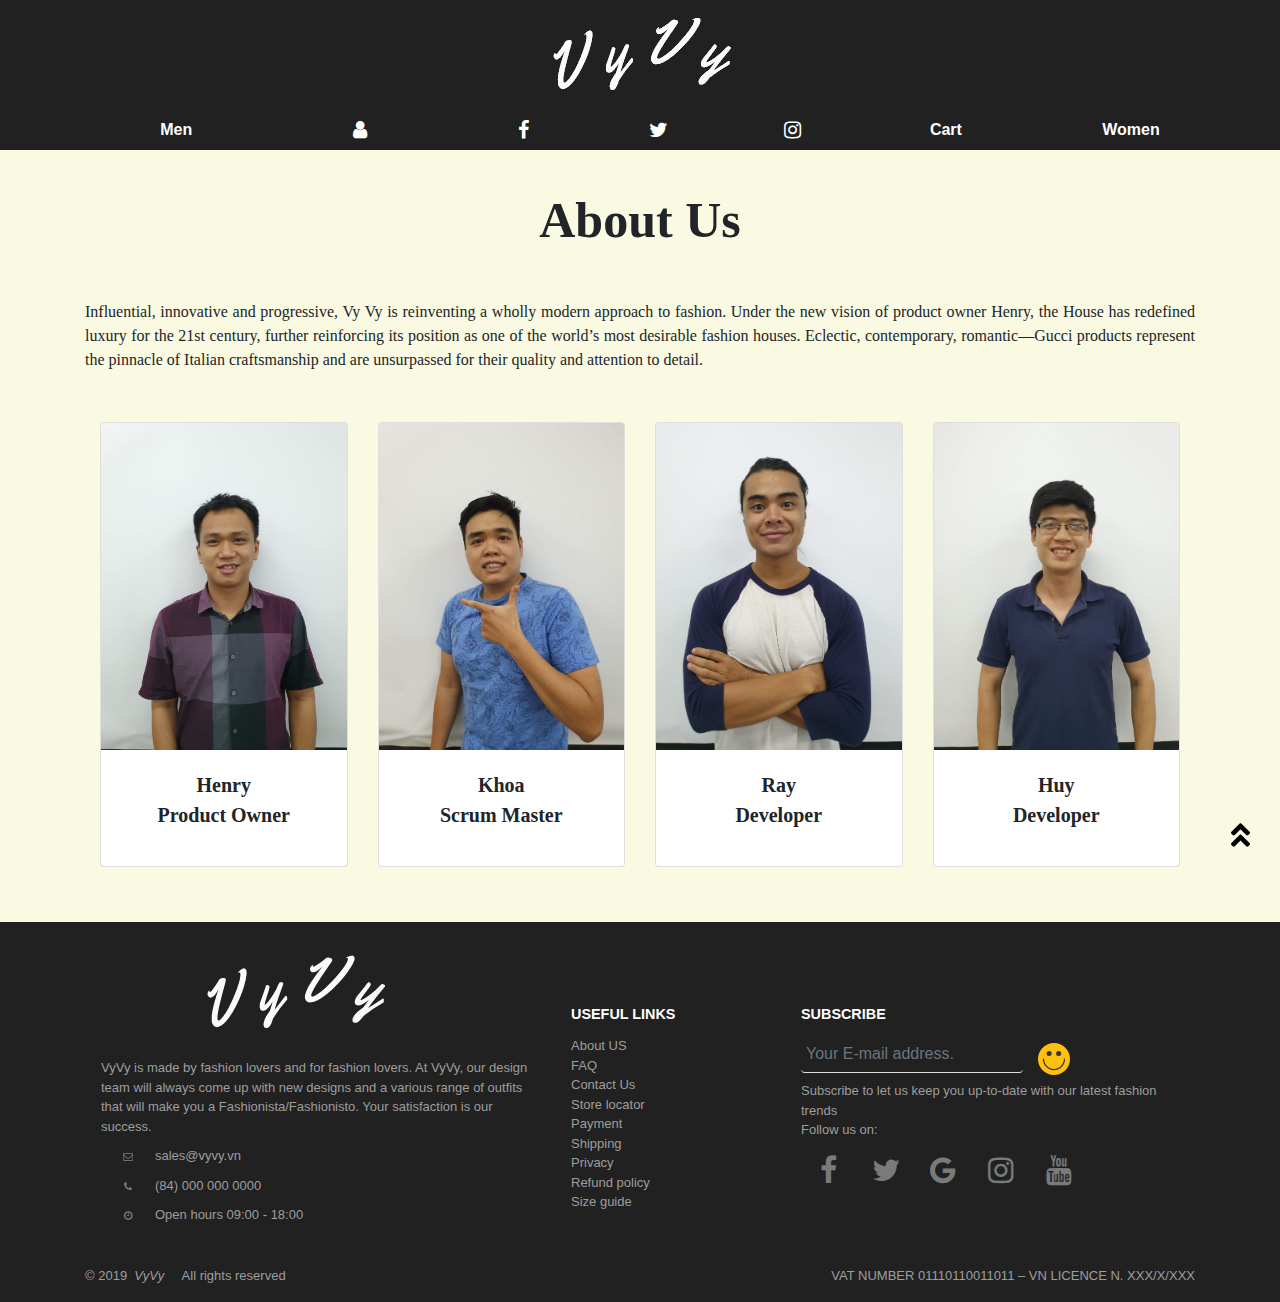
==== commit 9b79206c: "fixed about.html" ====
--- a/about.html
+++ b/about.html
@@ -17,11 +17,11 @@
 <body class="newColorBody">
   <!-- START OF KHOA TEST NAV -->
   <div id="content-desktop">
-    <div class="container-fluid fixtop">
+    <div class="container-fluid fixtop1">
       <!-- start of desktop -->
 
       <div class="klogo">
-        <img src="img/whitetoplogo.png">
+        <a href="index.html"><img src="img/whitetoplogo.png"></a>
       </div>
       <div class="container" id="menu">
         <div class="knavmenu">
@@ -88,11 +88,11 @@
 
 
   <div id="content-mobile">
-    <div class="container-fluid fixtop1">
+    <div class="container-fluid fixtop1" style="height:50px">
       <div class="klogo">
         <!-- <img src="img/whitetoplogo.png"> -->
       </div>
-      <div class="container" id="menu1">
+      <div class="container" id="menu">
         <div class="knavmenu">
           <ul>
             <li>Men
--- a/style.css
+++ b/style.css
@@ -93,23 +93,6 @@
   color: white;
 }
 
-/*Middle*/
-.section1 {
-
-    height: 100vh;
-
-}
-
-.mkt-middle {
-    display: flex;
-    justify-content: center;
-    width: 80%;
-}
-
-.section2 {
-    width: 50%;
-    height: 30%;
-}
 
 .kfooter {
     background-color: white;
@@ -144,53 +127,58 @@
     color: red;
     /* padding-bottom: 10px; */
 }
-
-.mkt-img {
+.newColorBody {
+    background-color: rgb(250, 250, 226);
+}
+/*Middle*/
+.mkt{
+    height: 100vh;
+}
+.sec1{
+    height: 80vh;
+    width: 100%;
+}
+.sec2{
+    height: 10vh;
+    width: 100%;
+}
+
+.hero-img{
+    width:100%
+}
+.mkt-img2 {
     width: auto;
-    height: 100%;
+    height: 60%;
     /* Magic! */
-    max-height: 43vh;
+    max-height: 15vh;
     justify-content: center;
     display: flex;
     margin-right: auto;
     margin-left: auto;
-
-
-}
-
-.mkt-middle {
-    margin-top: 30px;
+}
+.mkt-img {
+    width: 100%;
+    height: 80vh;
+    /* Magic! */
+    max-height: 80vh;
+    
     justify-content: center;
-}
-
-/* this line should cover all page background-color, add to global later*/
-.background-cover {
-    /* background-image: url("https://encrypted-tbn0.gstatic.com/images?q=tbn:ANd9GcSEf2Cy1LoVlK8DS5nXKuWcp-Rj7kGvHmRHvFrRotINDenO2D0H"  ) */
-
-    display: cover;
-}
-
-.newColorBody {
-    background-color: rgb(250, 250, 226);
-}
-
+    display: flex;
+    margin-right: auto;
+    margin-left: auto;
+}
 .mkt-text2 {
     display: flex;
     align-items: center;
     justify-content: center;
     flex-wrap: wrap;
-
-}
-
+}
 .mkt-text3 {
     display: flex;
     justify-content: center;
-    margin-top: 20px;
-}
-
-.divide {
-    color: red;
-}
+    margin-top: 30px;
+}
+
 
 .footer2 {
     display: flex;
--- a/about.css
+++ b/about.css
@@ -549,13 +549,35 @@
       margin: 0;
       padding: 0;
       background-color: rgba(21, 21, 21, 1);
-      /* background-image: linear-gradient(rgba(0, 0, 0, 1), rgba(255, 255, 255, 0.1)); */
+      background-image: linear-gradient(rgba(21,21, 21, 1), rgba(21, 21, 21, 1));
   }
   
   .fixtop:hover{
-      /* background-color: rgba(255, 255, 255, 0.8); */
-  }
-  
+      background-color:rgba(21,21,21,1);
+  }
+  
+
+  .fixtop1 {
+    position: relative;
+    top: 0;
+    height: 150px;
+    z-index: 1000;
+    margin: 0;
+    padding: 0;
+    background-color:#212121;
+    /* background-image:linear-gradient(rgba(21,21, 21, 1), rgba(21, 21, 21, 1)); */
+}
+
+.fixtop1:hover{
+    background-color:#212121;
+}
+
+
+
+
+
+
+
   .container-fluid {
       background-color: none;
       margin: 0;
@@ -587,8 +609,10 @@
   }
   #menu li:hover{
     color:red;
-  }
-  #menu ul {padding-bottom:-10px;}
+    background-color:none;
+  }
+  #menu ul {
+    padding-bottom:-10px;}
   
   #menu li>ul {
       display: none;
@@ -607,12 +631,11 @@
       justify-content: space-around;
       align-items: center;
       position: absolute;
-      background-color: rgba(21, 21, 21, 1);
-      color: black;
+      background-color:#212121;
+      color: white;
       top: 40px;
       margin-bottom:10px;
       margin-top:10px;
-  
       left: 0%;
       right: 0%;
       padding-bottom:20px;
@@ -628,7 +651,8 @@
       flex-wrap:wrap;
       text-align: center;
       align-items: center;
-  
+      color:white;
+      background-color:#212121;
   }
   
   .knavmenu {
@@ -647,6 +671,7 @@
   .klogo {
       display: block;
       text-align: center;
+      background-color:#212121;
   }
   
   .k-fa {
